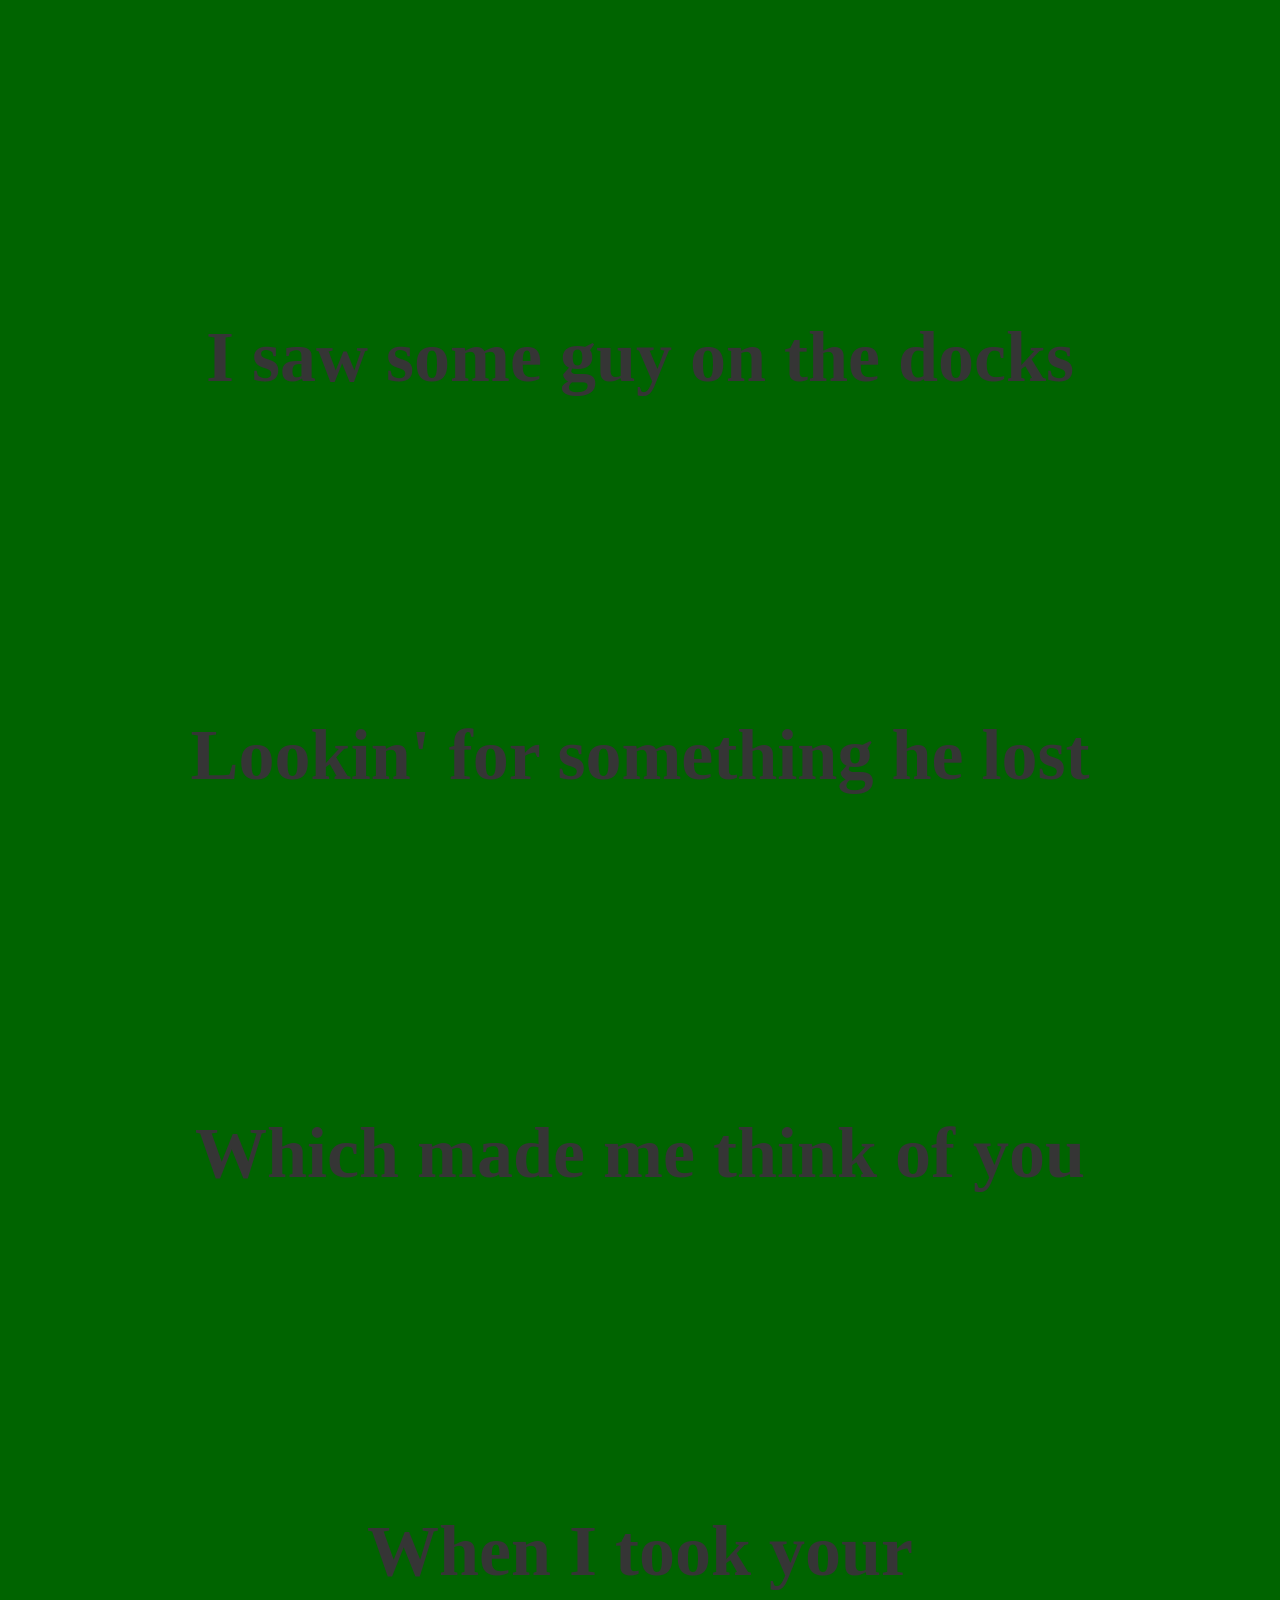
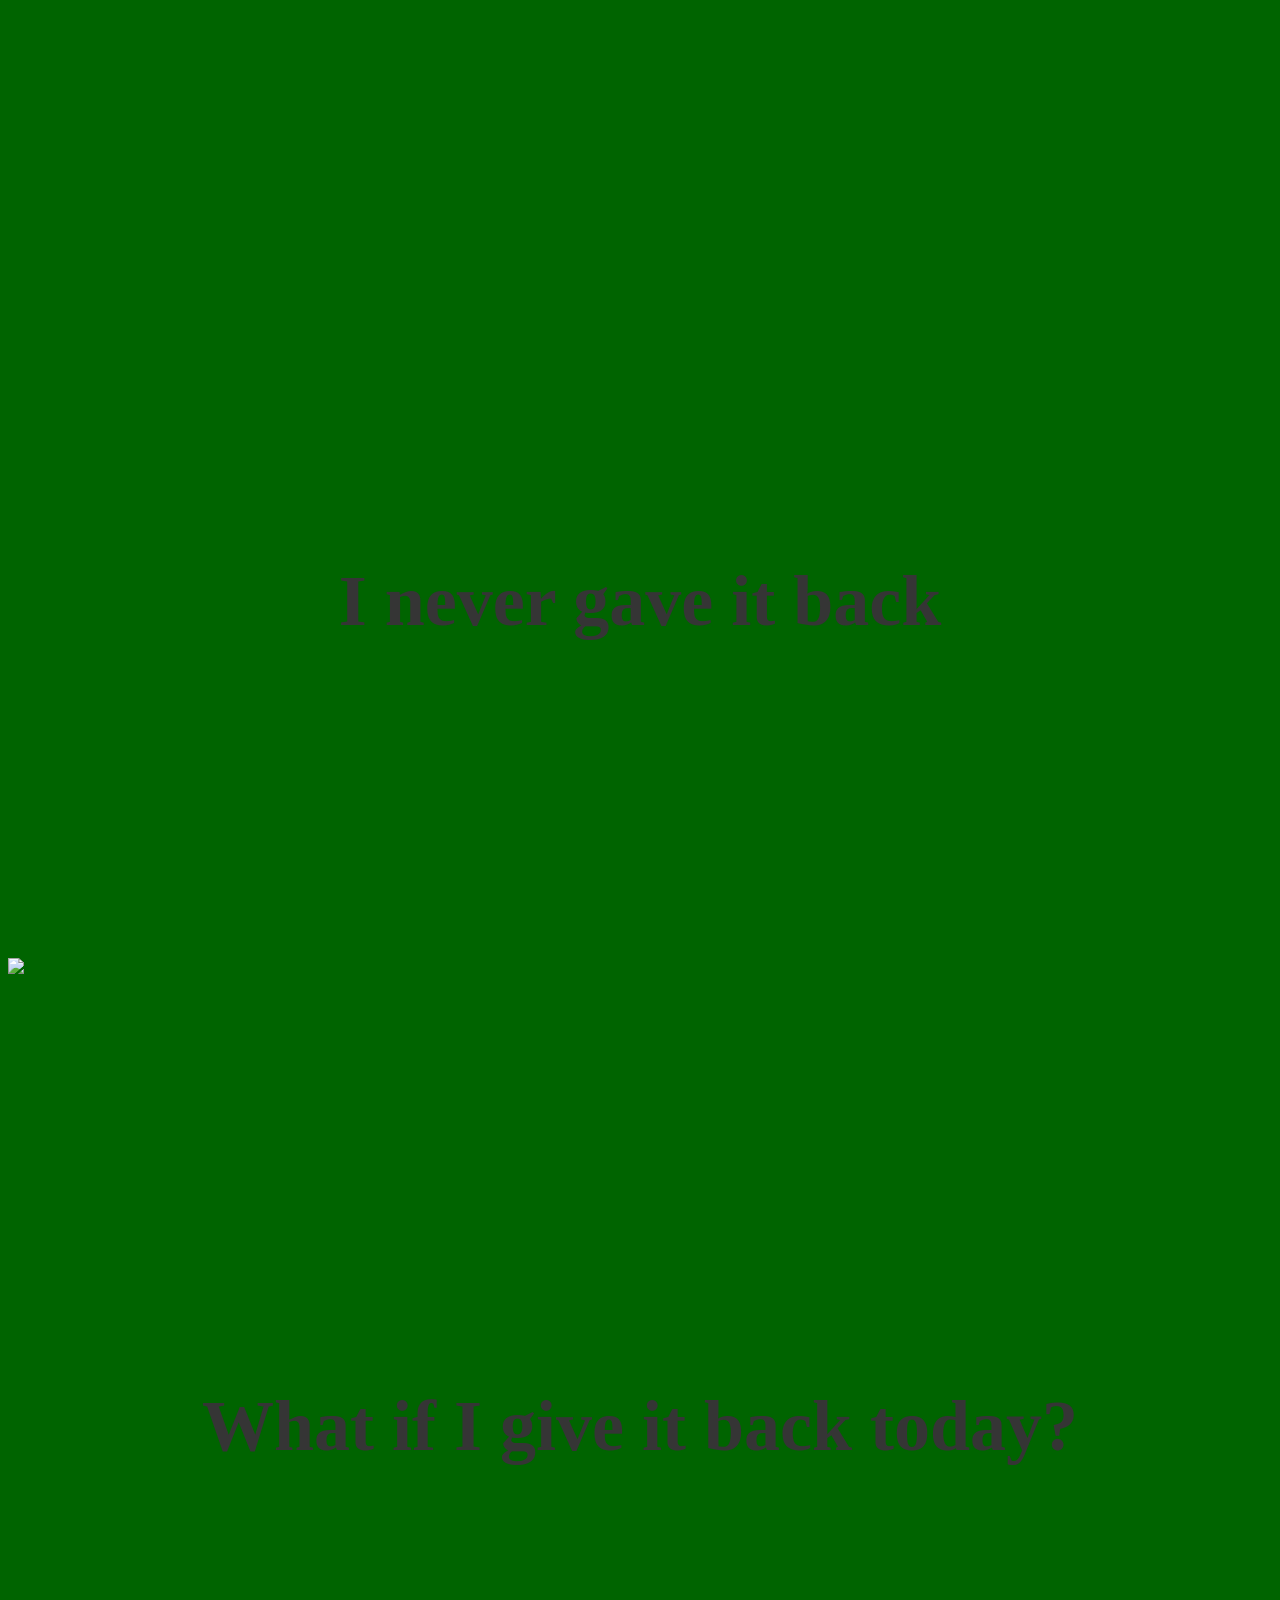
==== WhatchaCallItsName/verse1/index.html @ b8ed36ec "more things" ====
<!doctype html>

<html>
  <head>
    <title>Verse 1</title>
    <style>
      html {
        background-image: url(cloverbackground.jpeg);
        background-color: darkgreen;
        background-repeat: repeat;
      }
      h1 {
        text-align: center;
        font-size: 8vh;
        color: rgb(53, 53, 53);
        margin-top: 35vh;
      }

      .hidden {
        display: none !important;
      }

      img {
        margin-left: auto;
        margin-right: auto;
        display: block;
      }
    </style>
  </head>

  <body>
    <audio id="track" src="Verse1.mp3" autoplay></audio>

    <h1 style="margin-top: 25%">
      <span id="1">I </span>
      <span id="2">saw </span>
      <span id="3">some </span>
      <span id="4">guy </span>
      <span id="5">on </span>
      <span id="6">the </span>
      <span id="7">docks</span>
    </h1>

    <h1>
      <span id="8">Look</span><span id="9">in' </span>
      <span id="10">for </span>
      <span id="11">some</span><span id="12">thing </span>
      <span id="13">he </span>
      <span id="14">lost </span>
    </h1>

    <h1>
      <span id="15">Which</span>
      <span id="16">made </span>
      <span id="17">me </span>
      <span id="18">think</span>
      <span id="19">of </span>
      <span id="20">you </span>
    </h1>

    <h1 style="margin-bottom: 0px">
      <span id="21">When</span>
      <span id="22">I </span>
      <span id="23">took </span>
      <span id="24">your</span>
    </h1>

    <h1 style="margin-top: 0px">
      <span id="25" class="hidden" style="color: red; font-size: 11vh"
        >WHAT</span
      ><span id="26" class="hidden" style="color: red; font-size: 11vh"
        >CHA</span
      ><br />

      <span
        id="27"
        class="hidden"
        style="
          color: red;
          font-size: 11vh;
          display: inline-block;
          transform: translateY(-50px);
        "
      >
        CALL </span
      ><br />

      <span
        id="28"
        class="hidden"
        style="
          color: red;
          font-size: 11vh;
          display: inline-block;
          transform: translateY(-100px);
        "
      >
        ITS </span
      ><br />

      <span
        id="29"
        class="hidden"
        style="
          color: red;
          font-size: 11vh;
          display: inline-block;
          transform: translateY(-150px);
        "
      >
        NAME
      </span>
    </h1>
    <div id="breaks"><br /><br /><br /><br /><br /><br /><br /><br /></div>
    <h1 style="margin-top: 14vh">
      <span id="30">I </span>
      <span id="31">ne</span><span id="32">ver </span>
      <span id="33">gave </span>
      <span id="34">it </span>
      <span id="35">back</span>
    </h1>

    <img src="Webmaster_Think.gif" height="400vh" style="margin-top: 35vh" />

    <h1 style="margin-top: 3vh">
      <span id="36">What </span>
      <span id="37">if </span>
      <span id="38">I </span>
      <span id="39">give </span>
      <span id="40">it </span>
      <span id="41">back </span>
      <span id="42">to</span><span id="43">day?</span>
    </h1>
    <div id="breaks2"><br /><br /><br /><br /><br /><br /><br /><br /></div>

    <script>
      window.scrollTo(0, 0);

      const audio = document.getElementById("track");

      // ===== PRO-LEVEL OFFSET (visual delay compensation) =====
      const OFFSET = 0.05; // 50ms

      function setColor(id) {
        document.getElementById(id).style.color = "white";
      }

      function show(id) {
        document.getElementById(id).classList.remove("hidden");
      }

      function hide(id) {
        document.getElementById(id).classList.add("hidden");
      }

      function scroll(multiplier) {
        window.scrollBy({
          top: window.innerHeight * multiplier,
          left: 0,
          behavior: "instant",
        });
      }

      // ===== TIMELINE (adjust using captured timestamps) =====
      const events = [
        { time: 0.258 + OFFSET, action: () => setColor("1") },
        { time: 0.383 + OFFSET, action: () => setColor("2") },
        { time: 0.673 + OFFSET, action: () => setColor("3") },
        { time: 0.96 + OFFSET, action: () => setColor("4") },
        { time: 1.164 + OFFSET, action: () => setColor("5") },
        { time: 1.286 + OFFSET, action: () => setColor("6") },
        { time: 1.572 + OFFSET, action: () => setColor("7") },

        { time: 2.0 + OFFSET, action: () => scroll(0.45) },

        { time: 2.295 + OFFSET, action: () => setColor("8") },
        { time: 2.418 + OFFSET, action: () => setColor("9") },
        { time: 2.539 + OFFSET, action: () => setColor("10") },
        { time: 2.826 + OFFSET, action: () => setColor("11") },
        { time: 3.118 + OFFSET, action: () => setColor("12") },
        { time: 3.224 + OFFSET, action: () => setColor("13") },
        { time: 3.614 + OFFSET, action: () => setColor("14") },

        { time: 4 + OFFSET, action: () => scroll(0.45) },

        { time: 4.274 + OFFSET, action: () => setColor("15") },
        { time: 4.561 + OFFSET, action: () => setColor("16") },
        { time: 4.806 + OFFSET, action: () => setColor("17") },
        { time: 5.092 + OFFSET, action: () => setColor("18") },
        { time: 5.174 + OFFSET, action: () => setColor("19") },
        { time: 5.463 + OFFSET, action: () => setColor("20") },

        { time: 5.95 + OFFSET, action: () => scroll(0.65) },

        { time: 6.081 + OFFSET, action: () => setColor("21") },
        { time: 6.204 + OFFSET, action: () => setColor("22") },
        { time: 6.534 + OFFSET, action: () => setColor("23") },
        { time: 6.802 + OFFSET, action: () => setColor("24") },

        { time: 7.071 + OFFSET, action: () => show("25") },
        { time: 7.276 + OFFSET, action: () => show("26") },
        { time: 7.403 + OFFSET, action: () => show("27") },
        { time: 7.649 + OFFSET, action: () => show("28") },
        { time: 7.72 + OFFSET, action: () => show("29") },
        { time: 7.72 + OFFSET, action: () => hide("breaks") },

        { time: 8 + OFFSET, action: () => scroll(0.65) },

        { time: 8.262 + OFFSET, action: () => setColor("30") },
        { time: 8.467 + OFFSET, action: () => setColor("31") },
        { time: 8.705 + OFFSET, action: () => setColor("32") },
        { time: 8.983 + OFFSET, action: () => setColor("33") },
        { time: 9.065 + OFFSET, action: () => setColor("34") },
        { time: 9.351 + OFFSET, action: () => setColor("35") },

        { time: 9.5 + OFFSET, action: () => scroll(0.75) },

        { time: 10.09 + OFFSET, action: () => setColor("36") },
        { time: 10.418 + OFFSET, action: () => setColor("37") },
        { time: 10.628 + OFFSET, action: () => setColor("38") },
        { time: 10.914 + OFFSET, action: () => setColor("39") },
        { time: 11.077 + OFFSET, action: () => setColor("40") },
        { time: 11.365 + OFFSET, action: () => setColor("41") },
        { time: 11.726 + OFFSET, action: () => setColor("42") },
        { time: 11.809 + OFFSET, action: () => setColor("43") },

        { time: 9.5 + OFFSET, action: () => scrollTo(0, 9999999) },
      ];

      let index = 0;

      function sync() {
        const t = audio.currentTime;

        while (index < events.length && t >= events[index].time) {
          events[index].action();
          index++;
        }

        requestAnimationFrame(sync);
      }

      // ===== SPACEBAR TIMESTAMP CAPTURE =====
      window.addEventListener("keydown", (e) => {
        if (e.code === "Space") {
          e.preventDefault();
          console.log("Timestamp:", audio.currentTime.toFixed(3));
        }
      });

      sync();
    </script>
  </body>
</html>
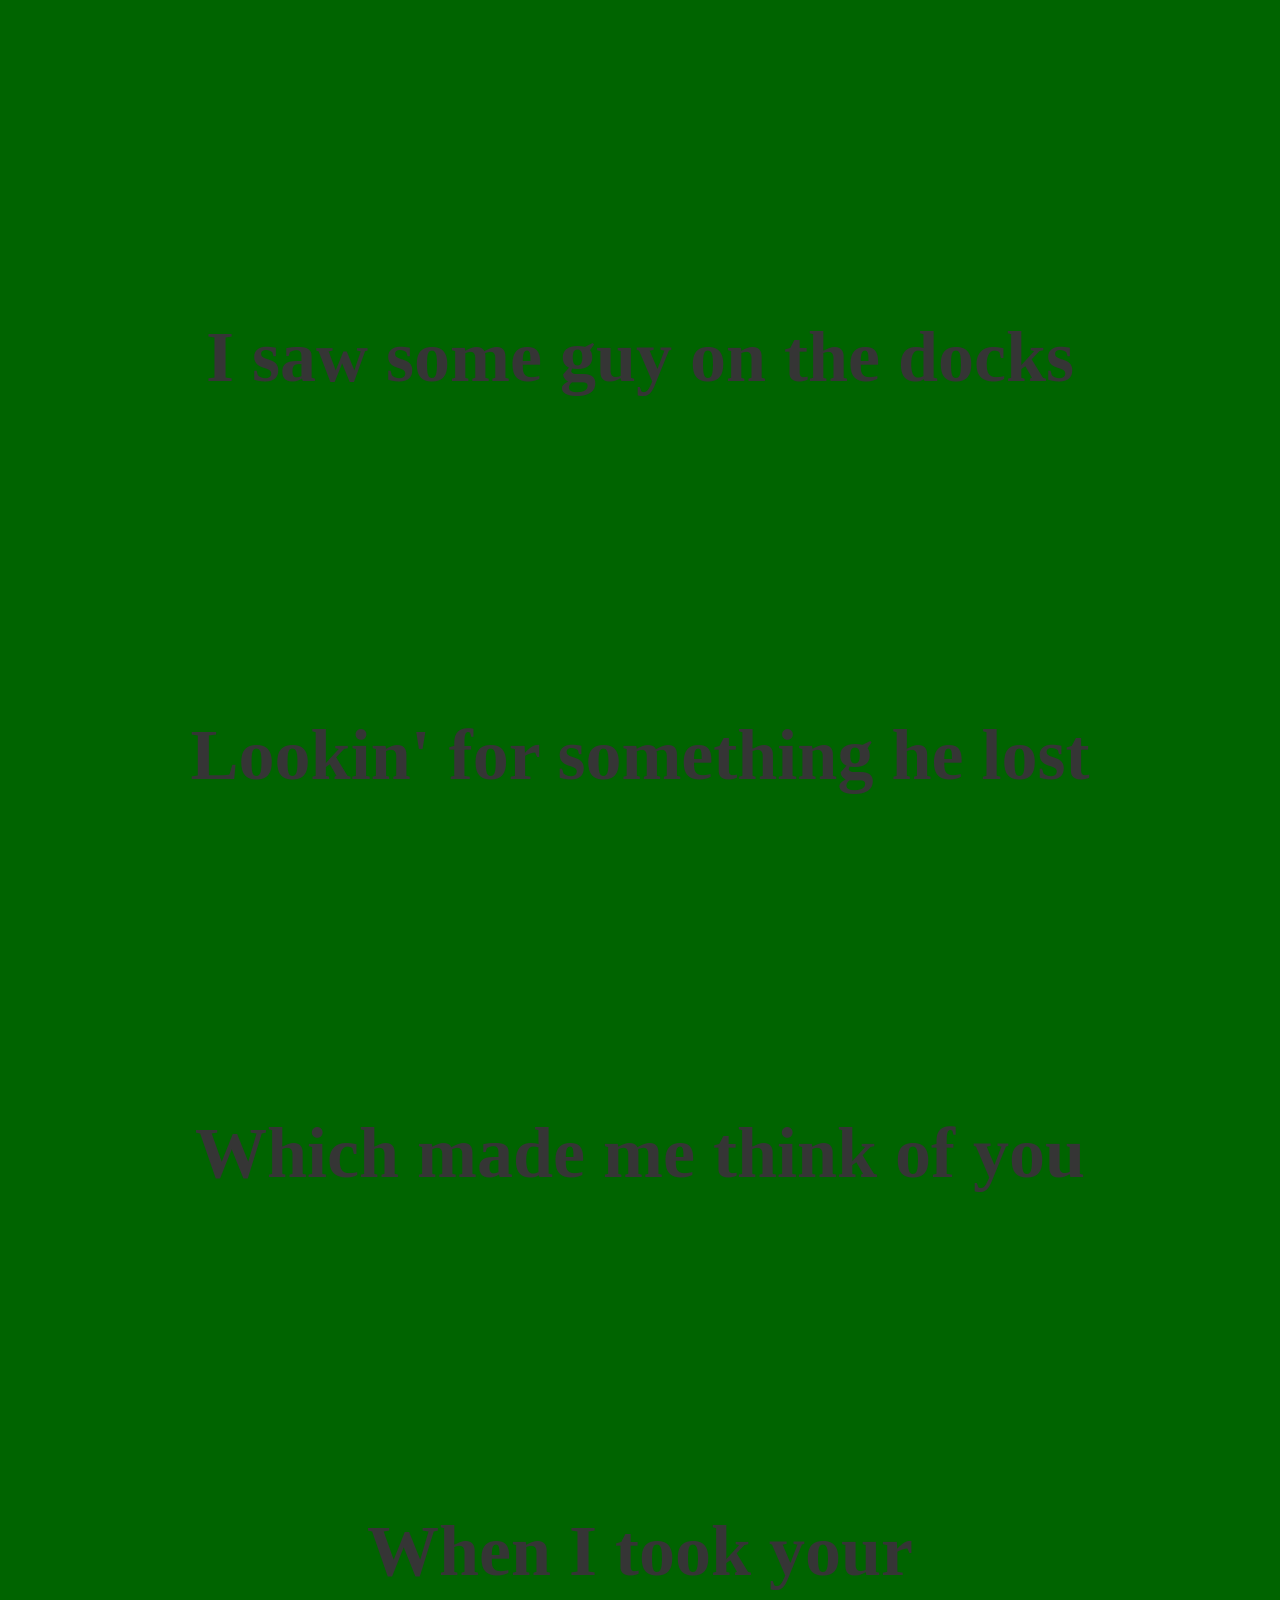
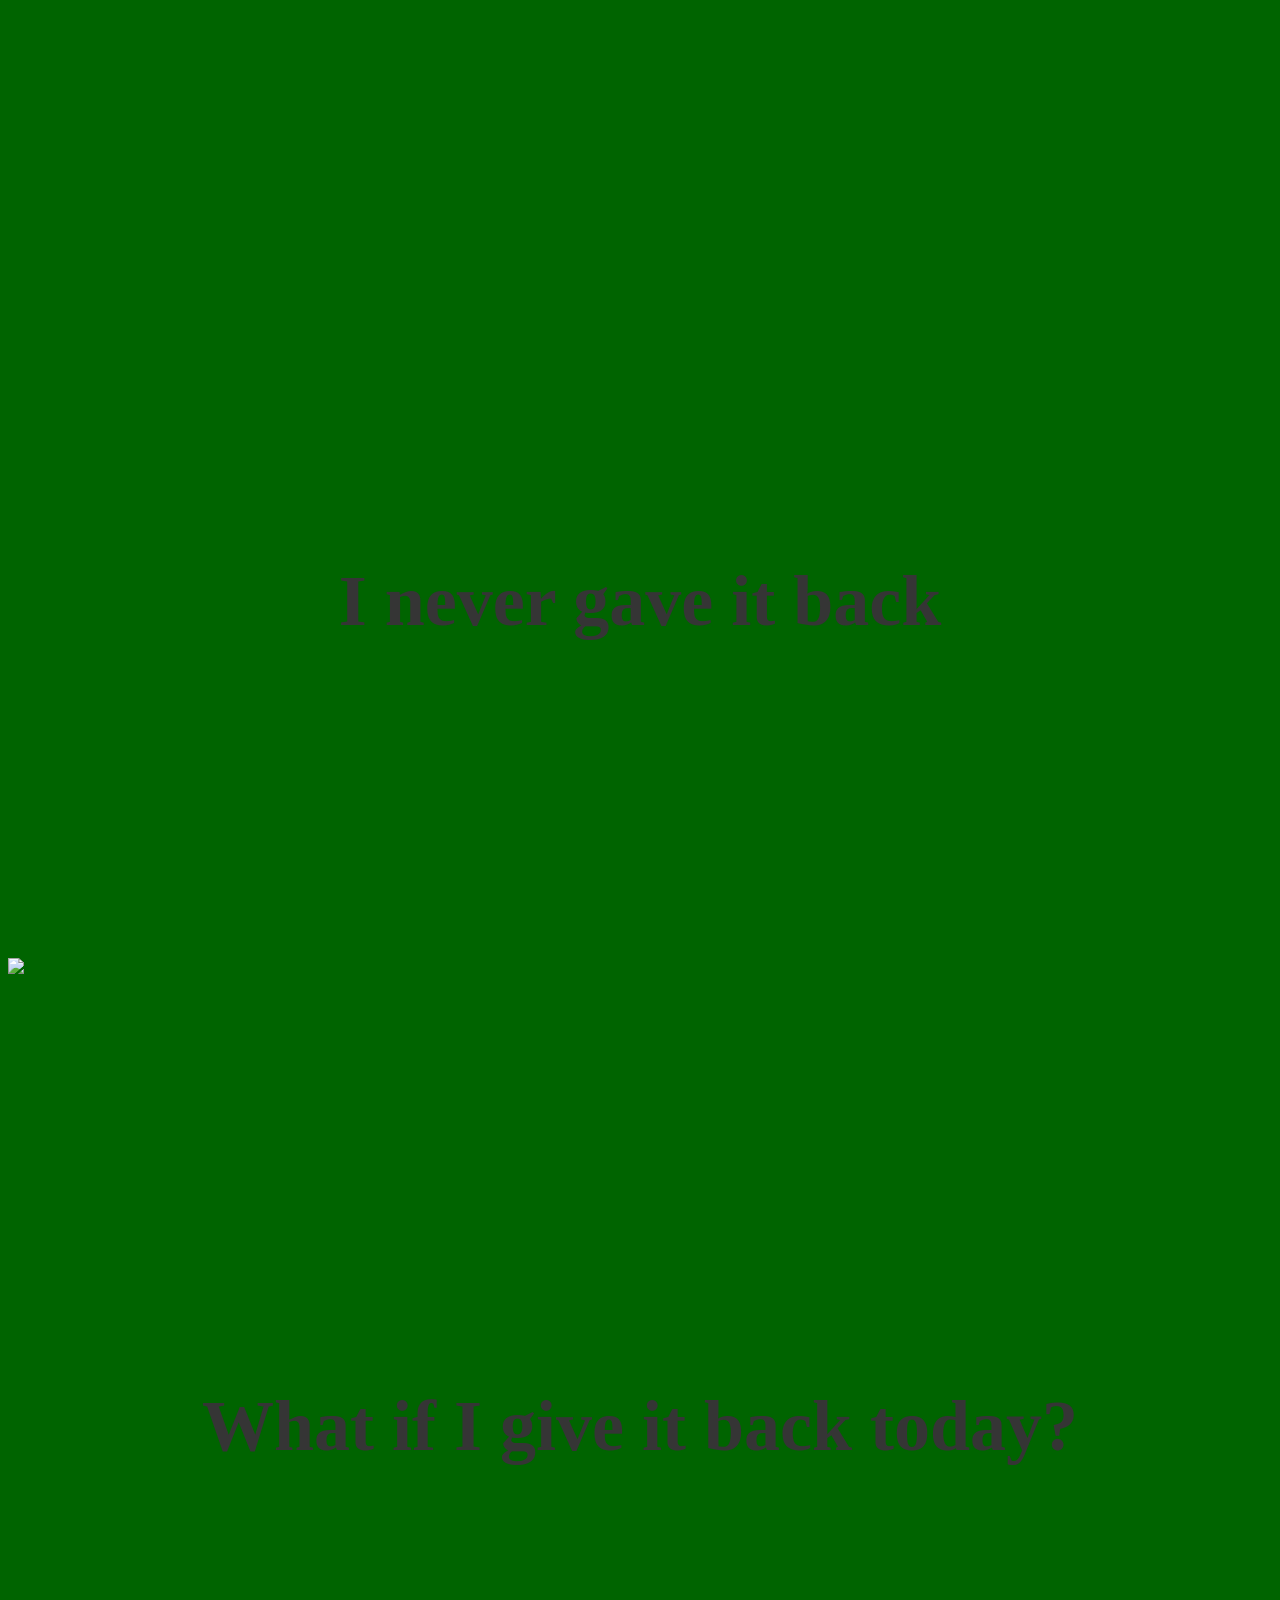
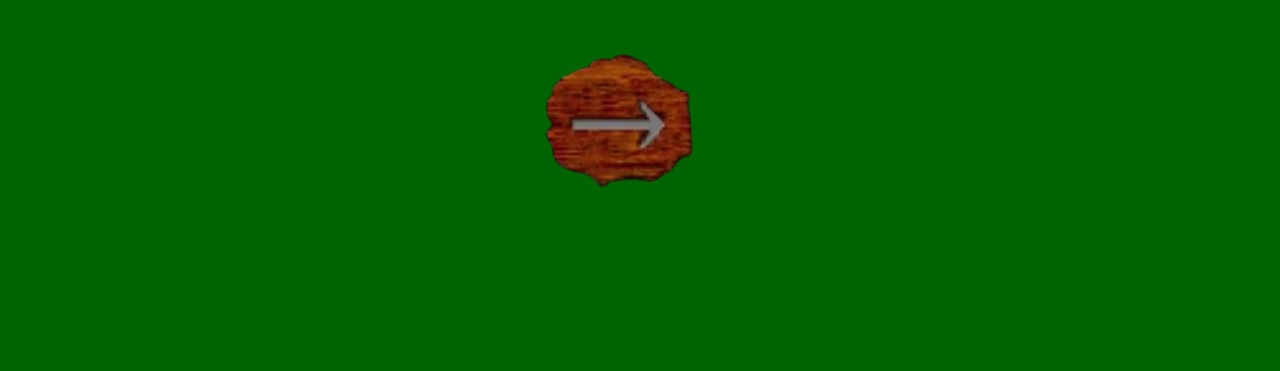
==== commit 82c325c1: "fin verse1" ====
--- a/WhatchaCallItsName/verse1/index.html
+++ b/WhatchaCallItsName/verse1/index.html
@@ -24,6 +24,17 @@
         margin-left: auto;
         margin-right: auto;
         display: block;
+      }
+
+      #arrow {
+        background-image: url(screen2-removebg-preview.png);
+        display: block;
+        margin: 8% auto 0;
+      }
+
+      #arrow:hover {
+        background-image: url(pixil-frame-0-removebg-preview.png);
+        cursor: pointer;
       }
     </style>
   </head>
@@ -122,7 +133,7 @@
 
     <img src="Webmaster_Think.gif" height="400vh" style="margin-top: 35vh" />
 
-    <h1 style="margin-top: 3vh">
+    <h1 style="margin-top: 3vh; margin-bottom: 20vh">
       <span id="36">What </span>
       <span id="37">if </span>
       <span id="38">I </span>
@@ -131,6 +142,13 @@
       <span id="41">back </span>
       <span id="42">to</span><span id="43">day?</span>
     </h1>
+    <a href="/verse2">
+      <div
+        id="arrow"
+        style="height: 19vh; width: 25vh; background-repeat: no-repeat"
+      ></div
+    ></a>
+
     <div id="breaks2"><br /><br /><br /><br /><br /><br /><br /><br /></div>
 
     <script>
@@ -224,7 +242,7 @@
         { time: 11.726 + OFFSET, action: () => setColor("42") },
         { time: 11.809 + OFFSET, action: () => setColor("43") },
 
-        { time: 9.5 + OFFSET, action: () => scrollTo(0, 9999999) },
+        { time: 11.809 + OFFSET, action: () => scrollTo(0, 9999999) },
       ];
 
       let index = 0;
